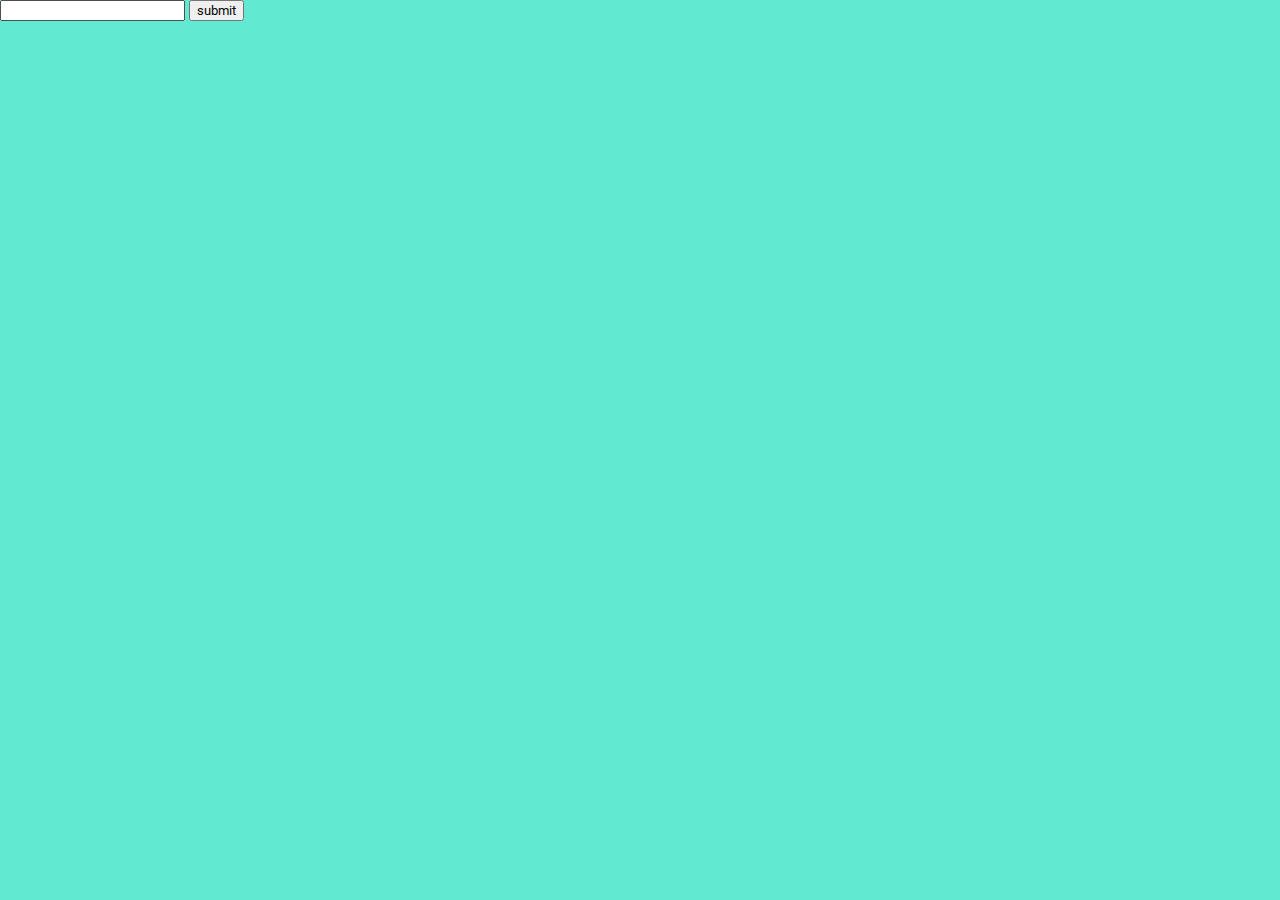
==== javascript-algorithms-and-data-structures/01.PalidromeChecker/index.html @ 04d0e922 "Started JS course. Fufilled user stories for first project." ====
<!DOCTYPE html>
<html>
  <head>
    <link href="styles.css" rel="stylesheet" />
    <meta name="viewport" content="width=device-width, initial-scale=1.0" />
    <link rel="preconnect" href="https://fonts.googleapis.com" />
    <link rel="preconnect" href="https://fonts.gstatic.com" crossorigin />
    <link
      href="https://fonts.googleapis.com/css2?family=Roboto:ital,wght@0,100;0,300;0,400;0,500;0,700;0,900;1,100;1,300;1,400;1,500;1,700;1,900&display=swap"
      rel="stylesheet"
    />
  </head>
  <body>
    <main>
      <input type="text" id="text-input" />
      <button id="check-btn">submit</button>
      <span id="result"></span>
      
    </main>
    <script type="text/javascript" src="./script.js"></script>
  </body>
</html>
---- javascript-algorithms-and-data-structures/01.PalidromeChecker/styles.css ----
:root {
    --dark: #080808;
    --light: #f0f0f0;
    --primary: #e0661a;
    --secondary: #61e9d2;
  }
  
  * {
    box-sizing: border-box;
    font-family: "Roboto", sans-serif;
    font-weight: 400;
    font-style: normal;
    color: var(--dark);
  }
  
  html {
    scroll-behavior: smooth;
    padding: 0px;
    margin: 0px;
    background-color: var(--secondary);
  }
  
  body {
    padding: 0px;
    margin: 0px;
    position: relative;
  }
  
  p,
  span,
  nav,
  a,
  h1,
  h2,
  h3 {
    margin: 0px;
    color: inherit;
  }
  
  .text-light {
    color: var(--light);
  }
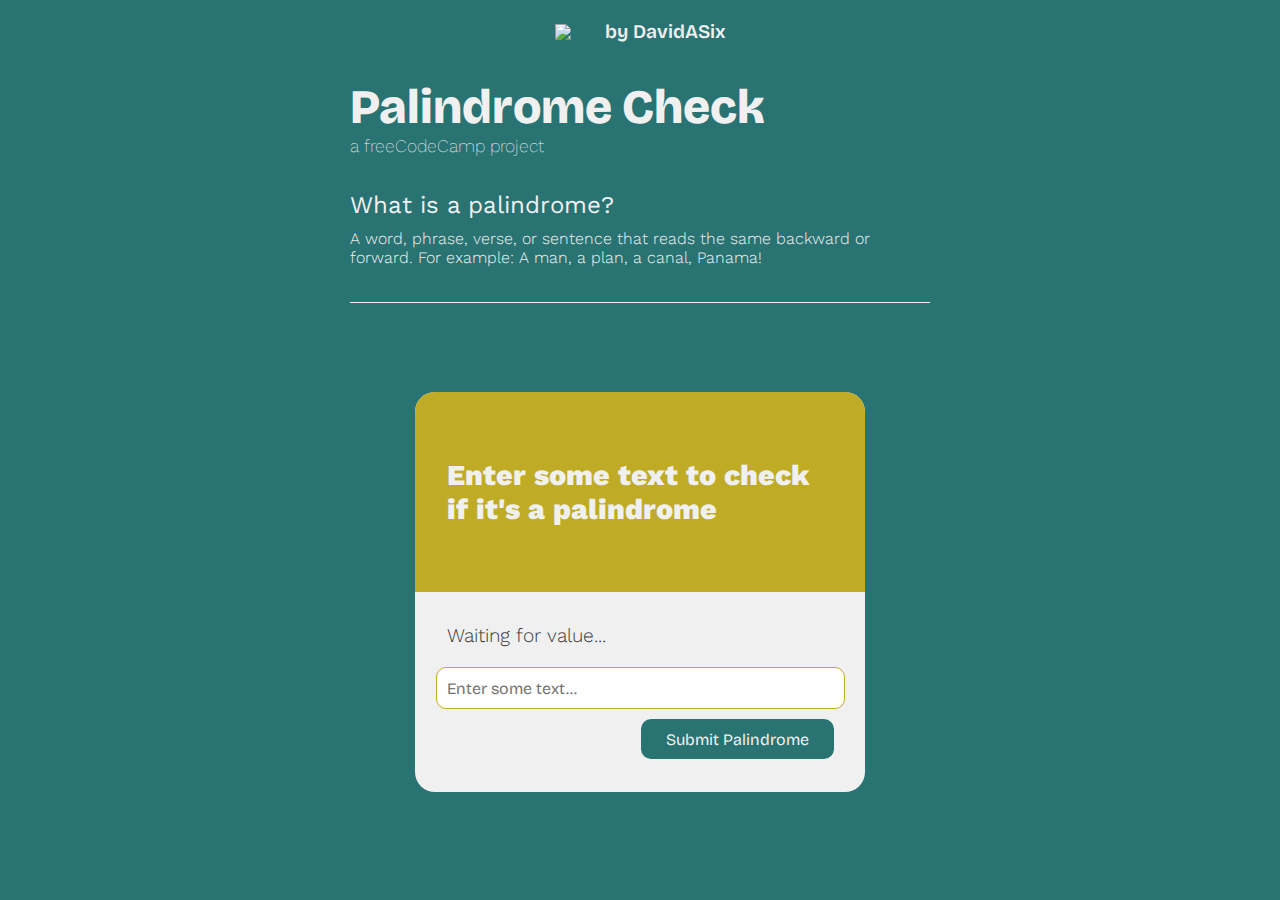
==== commit 96072751: "Updated layout and styles" ====
--- a/javascript-algorithms-and-data-structures/01.PalidromeChecker/index.html
+++ b/javascript-algorithms-and-data-structures/01.PalidromeChecker/index.html
@@ -6,16 +6,47 @@
     <link rel="preconnect" href="https://fonts.googleapis.com" />
     <link rel="preconnect" href="https://fonts.gstatic.com" crossorigin />
     <link
-      href="https://fonts.googleapis.com/css2?family=Roboto:ital,wght@0,100;0,300;0,400;0,500;0,700;0,900;1,100;1,300;1,400;1,500;1,700;1,900&display=swap"
+      href="https://fonts.googleapis.com/css2?family=Bricolage+Grotesque:opsz,wght@12..96,200..800&family=Work+Sans:ital,wght@0,100..900;1,100..900&display=swap"
       rel="stylesheet"
     />
   </head>
   <body>
     <main>
-      <input type="text" id="text-input" />
-      <button id="check-btn">submit</button>
-      <span id="result"></span>
-      
+      <div class="by-line">
+        <img
+          src="https://api.davidasix.com/uploads/icon_750px_e6059c91eb.png"
+          class="header-img"
+        />
+        <h1>by DavidASix</h1>
+      </div>
+      <div id="title">
+        <h1 style="font-size: 3rem; font-weight: 800">Palindrome Check</h1>
+        <span style="font-size: 1.1rem; font-weight: 200">
+          a freeCodeCamp project
+        </span>
+      </div>
+      <div id="help-text">
+        <h2>What is a palindrome?</h2>
+        <p style="margin-top: 10px; font-weight: 300">
+          A word, phrase, verse, or sentence that reads the same backward or
+          forward. For example: A man, a plan, a canal, Panama!
+        </p>
+      </div>
+      <section class="tool-container">
+        <div class="tool">
+          <p id="instructions">Enter some text to check if it's a palindrome</p>
+          <div class="control-container">
+            <span id="result">Waiting for value...</span>
+            <input
+              type="text"
+              id="text-input"
+              placeholder="Enter some text..."
+              maxlength="64"
+            />
+            <button id="check-btn">Submit Palindrome</button>
+          </div>
+        </div>
+      </section>
     </main>
     <script type="text/javascript" src="./script.js"></script>
   </body>
--- a/javascript-algorithms-and-data-structures/01.PalidromeChecker/styles.css
+++ b/javascript-algorithms-and-data-structures/01.PalidromeChecker/styles.css
@@ -1,43 +1,182 @@
 :root {
-    --dark: #080808;
-    --light: #f0f0f0;
-    --primary: #e0661a;
-    --secondary: #61e9d2;
-  }
-  
-  * {
-    box-sizing: border-box;
-    font-family: "Roboto", sans-serif;
-    font-weight: 400;
-    font-style: normal;
-    color: var(--dark);
-  }
-  
-  html {
-    scroll-behavior: smooth;
-    padding: 0px;
-    margin: 0px;
-    background-color: var(--secondary);
-  }
-  
-  body {
-    padding: 0px;
-    margin: 0px;
-    position: relative;
-  }
-  
-  p,
-  span,
-  nav,
-  a,
-  h1,
-  h2,
-  h3 {
-    margin: 0px;
-    color: inherit;
-  }
-  
-  .text-light {
-    color: var(--light);
-  }
-  +  --dark: #39393a;
+  --light: #f0f0f0;
+  --primary: #297373;
+  --secondary: #bfab25;
+}
+
+* {
+  box-sizing: border-box;
+  font-family: "Work Sans", sans-serif;
+  font-weight: 400;
+  font-style: normal;
+  color: var(--dark);
+}
+
+html {
+  scroll-behavior: smooth;
+  padding: 0px;
+  margin: 0px;
+  background-color: var(--primary);
+}
+
+body {
+  padding: 0px;
+  margin: 0px;
+  position: relative;
+  height: 100vh;
+  padding: 20px 0px;
+}
+
+p,
+span,
+nav,
+a,
+h1,
+h2,
+h3 {
+  margin: 0px;
+  color: inherit;
+}
+
+h1 {
+  font-family: "Bricolage Grotesque", sans-serif;
+  font-weight: 600;
+}
+
+.text-light {
+  color: var(--light);
+}
+.text-dark {
+  color: var(--dark);
+}
+
+main {
+  height: 100%;
+  width: 100%;
+  max-width: 600px;
+  padding: 0px 10px;
+  margin: 0px auto;
+  border-radius: 5px;
+  display: flex;
+  flex-direction: column;
+  justify-content: start;
+  align-items: center;
+  gap: 15px;
+}
+
+.by-line {
+  color: var(--light);
+  width: 100%;
+  font-size: 0.6rem;
+  display: flex;
+  justify-content: center;
+  align-items: center;
+}
+.header-img {
+  height: auto;
+  width: 100%;
+  max-width: 50px;
+}
+
+#title {
+  width: 100%;
+  color: var(--light);
+  text-align: start;
+  margin: 20px 0px;
+}
+
+#help-text {
+  color: var(--light);
+  margin-bottom: 20px;
+}
+
+.tool-container {
+  border-top: 0.5px var(--light) solid;
+  flex: 1;
+  width: 100%;
+  display: flex;
+  flex-direction: column;
+  justify-content: center;
+  align-items: center;
+  padding: 10px;
+}
+
+.tool {
+  display: flex;
+  flex-direction: column;
+  justify-content: start;
+  align-items: center;
+  overflow: hidden;
+  height: auto;
+  width: 100%;
+  min-height: 400px;
+  max-width: 450px;
+  background-color: var(--light);
+  border-radius: 20px;
+}
+
+#instructions {
+  display: flex;
+  justify-content: center;
+  align-items: center;
+  min-height: 200px;
+  width: 100%;
+  background-color: var(--secondary);
+  color: var(--light);
+  padding: 0px 7%;
+  font-size: 1.8rem;
+  font-weight: 800;
+}
+.control-container {
+  display: flex;
+  flex-direction: column;
+  justify-content: center;
+  align-items: center;
+  gap: 10px;
+  width: 100%;
+  flex: 1;
+  padding: 5px 7%;
+}
+
+#text-input {
+  all: unset;
+  background-color: white;
+  font-family: "Bricolage Grotesque", sans-serif;
+  padding: 0px 10px;
+  width: 100%;
+  height: 40px;
+  border-radius: 10px;
+  transition: all 200ms;
+  border: 1px var(--secondary) solid;
+}
+
+#text-input:focus {
+  border: 1px var(--primary) solid;
+  box-shadow: var(--primary) 5px 5px;
+}
+
+#check-btn {
+  all: unset;
+  background-color: var(--primary);
+  color: var(--light);
+  font-family: "Bricolage Grotesque", sans-serif;
+  padding: 0px 25px;
+  width: auto;
+  height: 40px;
+  border-radius: 10px;
+  transition: all 200ms;
+  align-self: end;
+}
+
+#check-btn:hover {
+  cursor: pointer;
+  box-shadow: var(--dark) 5px 5px;
+}
+
+#result {
+  margin-bottom: 10px;
+  align-self: start;
+  font-size: 1.2rem;
+  font-weight: 300;
+}
